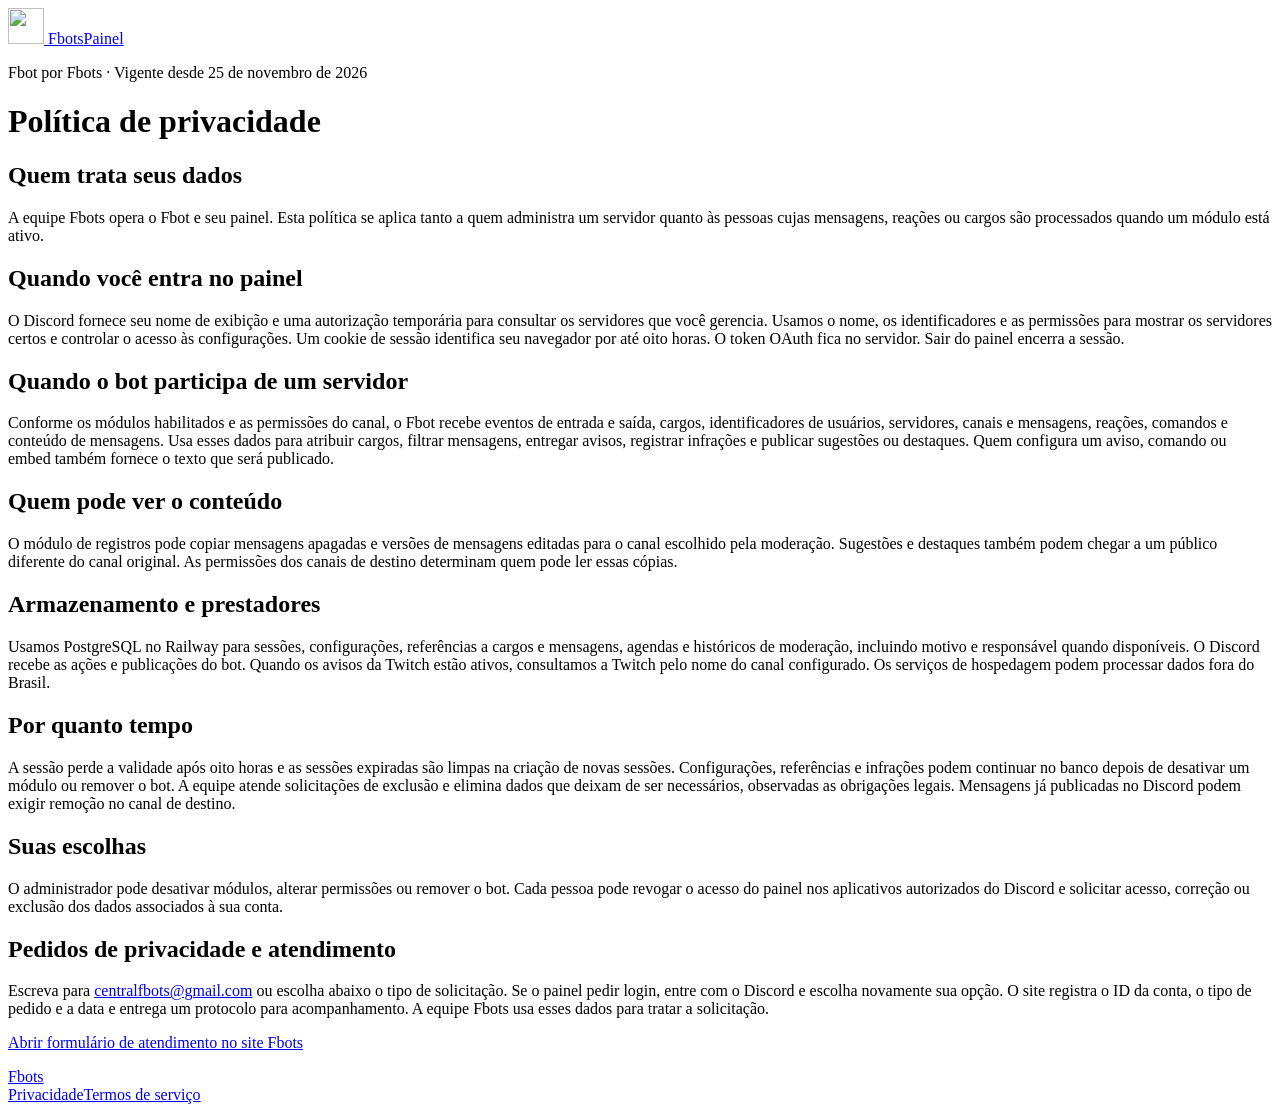
==== fbot/privacidade.html @ d5cf9d6d "Publica os termos e a política de privacidade do Fbot" ====
<!doctype html><html lang="pt-BR"><head><meta charset="utf-8"><meta name="viewport" content="width=device-width, initial-scale=1"><title>Política de privacidade · Fbot por Fbots</title><link rel="stylesheet" href="https://noble-inspiration-production-57e2e6d3.up.railway.app/style.css"><link rel="icon" href="https://noble-inspiration-production-57e2e6d3.up.railway.app/fbot.png"></head><body><header class="top"><a class="brand" href="https://noble-inspiration-production-57e2e6d3.up.railway.app/"><img src="https://noble-inspiration-production-57e2e6d3.up.railway.app/fbot.png" alt="" width="36" height="36"> Fbots</a><a href="https://noble-inspiration-production-57e2e6d3.up.railway.app/dashboard">Painel</a></header><main class="legal"><p>Fbot por Fbots · Vigente desde 25 de novembro de 2026</p><h1>Política de privacidade</h1><section><h2>Quem trata seus dados</h2><p>A equipe Fbots opera o Fbot e seu painel. Esta política se aplica tanto a quem administra um servidor quanto às pessoas cujas mensagens, reações ou cargos são processados quando um módulo está ativo.</p></section>
<section><h2>Quando você entra no painel</h2><p>O Discord fornece seu nome de exibição e uma autorização temporária para consultar os servidores que você gerencia. Usamos o nome, os identificadores e as permissões para mostrar os servidores certos e controlar o acesso às configurações. Um cookie de sessão identifica seu navegador por até oito horas. O token OAuth fica no servidor. Sair do painel encerra a sessão.</p></section>
<section><h2>Quando o bot participa de um servidor</h2><p>Conforme os módulos habilitados e as permissões do canal, o Fbot recebe eventos de entrada e saída, cargos, identificadores de usuários, servidores, canais e mensagens, reações, comandos e conteúdo de mensagens. Usa esses dados para atribuir cargos, filtrar mensagens, entregar avisos, registrar infrações e publicar sugestões ou destaques. Quem configura um aviso, comando ou embed também fornece o texto que será publicado.</p></section>
<section><h2>Quem pode ver o conteúdo</h2><p>O módulo de registros pode copiar mensagens apagadas e versões de mensagens editadas para o canal escolhido pela moderação. Sugestões e destaques também podem chegar a um público diferente do canal original. As permissões dos canais de destino determinam quem pode ler essas cópias.</p></section>
<section><h2>Armazenamento e prestadores</h2><p>Usamos PostgreSQL no Railway para sessões, configurações, referências a cargos e mensagens, agendas e históricos de moderação, incluindo motivo e responsável quando disponíveis. O Discord recebe as ações e publicações do bot. Quando os avisos da Twitch estão ativos, consultamos a Twitch pelo nome do canal configurado. Os serviços de hospedagem podem processar dados fora do Brasil.</p></section>
<section><h2>Por quanto tempo</h2><p>A sessão perde a validade após oito horas e as sessões expiradas são limpas na criação de novas sessões. Configurações, referências e infrações podem continuar no banco depois de desativar um módulo ou remover o bot. A equipe atende solicitações de exclusão e elimina dados que deixam de ser necessários, observadas as obrigações legais. Mensagens já publicadas no Discord podem exigir remoção no canal de destino.</p></section>
<section><h2>Suas escolhas</h2><p>O administrador pode desativar módulos, alterar permissões ou remover o bot. Cada pessoa pode revogar o acesso do painel nos aplicativos autorizados do Discord e solicitar acesso, correção ou exclusão dos dados associados à sua conta.</p></section>
<section><h2><span id="pedidos">Pedidos de privacidade e atendimento</span></h2><p>Escreva para <a href="mailto:centralfbots@gmail.com">centralfbots@gmail.com</a> ou escolha abaixo o tipo de solicitação. Se o painel pedir login, entre com o Discord e escolha novamente sua opção. O site registra o ID da conta, o tipo de pedido e a data e entrega um protocolo para acompanhamento. A equipe Fbots usa esses dados para tratar a solicitação.</p><p><a href="https://noble-inspiration-production-57e2e6d3.up.railway.app/privacidade#pedidos">Abrir formulário de atendimento no site Fbots</a></p></section></main><footer><a href="https://noble-inspiration-production-57e2e6d3.up.railway.app/">Fbots</a><nav aria-label="Informações legais"><a href="https://noble-inspiration-production-57e2e6d3.up.railway.app/privacidade">Privacidade</a><a href="https://noble-inspiration-production-57e2e6d3.up.railway.app/termos">Termos de serviço</a></nav></footer></body></html>
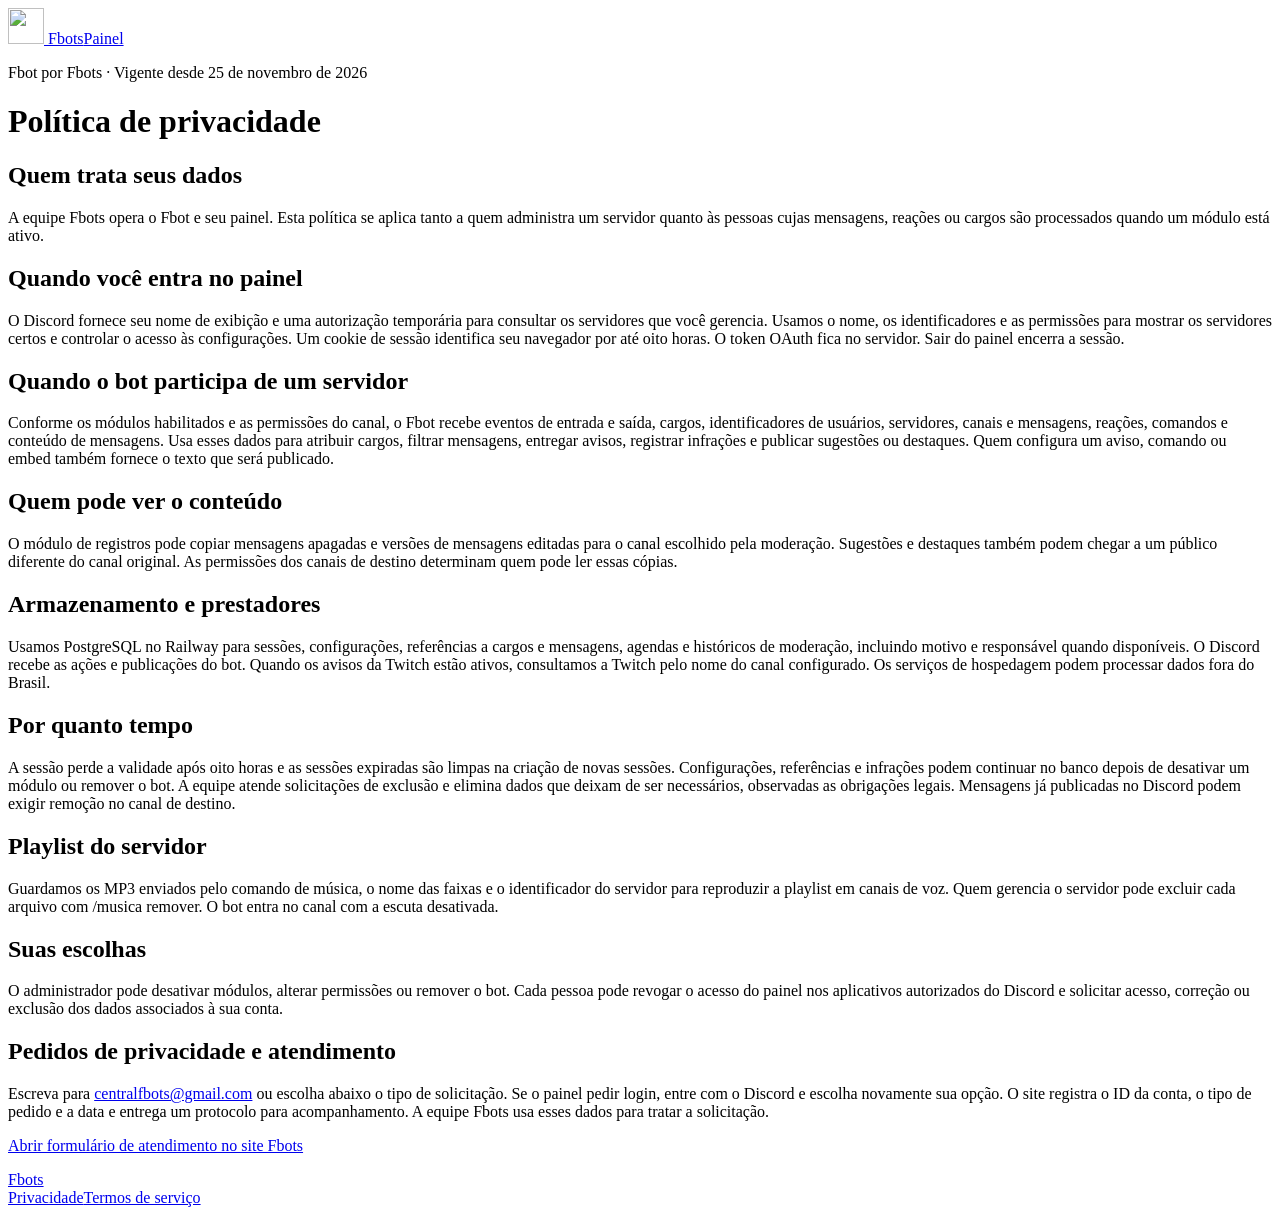
==== commit a93cd2fd: "Atualiza links do Fbot e descreve o armazenamento de playlists" ====
--- a/fbot/privacidade.html
+++ b/fbot/privacidade.html
@@ -1,8 +1,8 @@
-<!doctype html><html lang="pt-BR"><head><meta charset="utf-8"><meta name="viewport" content="width=device-width, initial-scale=1"><title>Política de privacidade · Fbot por Fbots</title><link rel="stylesheet" href="https://noble-inspiration-production-57e2e6d3.up.railway.app/style.css"><link rel="icon" href="https://noble-inspiration-production-57e2e6d3.up.railway.app/fbot.png"></head><body><header class="top"><a class="brand" href="https://noble-inspiration-production-57e2e6d3.up.railway.app/"><img src="https://noble-inspiration-production-57e2e6d3.up.railway.app/fbot.png" alt="" width="36" height="36"> Fbots</a><a href="https://noble-inspiration-production-57e2e6d3.up.railway.app/dashboard">Painel</a></header><main class="legal"><p>Fbot por Fbots · Vigente desde 25 de novembro de 2026</p><h1>Política de privacidade</h1><section><h2>Quem trata seus dados</h2><p>A equipe Fbots opera o Fbot e seu painel. Esta política se aplica tanto a quem administra um servidor quanto às pessoas cujas mensagens, reações ou cargos são processados quando um módulo está ativo.</p></section>
+<!doctype html><html lang="pt-BR"><head><meta charset="utf-8"><meta name="viewport" content="width=device-width, initial-scale=1"><title>Política de privacidade · Fbot por Fbots</title><link rel="stylesheet" href="https://fbot.up.railway.app/style.css"><link rel="icon" href="https://fbot.up.railway.app/fbot.png"></head><body><header class="top"><a class="brand" href="https://fbot.up.railway.app/"><img src="https://fbot.up.railway.app/fbot.png" alt="" width="36" height="36"> Fbots</a><a href="https://fbot.up.railway.app/dashboard">Painel</a></header><main class="legal"><p>Fbot por Fbots · Vigente desde 25 de novembro de 2026</p><h1>Política de privacidade</h1><section><h2>Quem trata seus dados</h2><p>A equipe Fbots opera o Fbot e seu painel. Esta política se aplica tanto a quem administra um servidor quanto às pessoas cujas mensagens, reações ou cargos são processados quando um módulo está ativo.</p></section>
 <section><h2>Quando você entra no painel</h2><p>O Discord fornece seu nome de exibição e uma autorização temporária para consultar os servidores que você gerencia. Usamos o nome, os identificadores e as permissões para mostrar os servidores certos e controlar o acesso às configurações. Um cookie de sessão identifica seu navegador por até oito horas. O token OAuth fica no servidor. Sair do painel encerra a sessão.</p></section>
 <section><h2>Quando o bot participa de um servidor</h2><p>Conforme os módulos habilitados e as permissões do canal, o Fbot recebe eventos de entrada e saída, cargos, identificadores de usuários, servidores, canais e mensagens, reações, comandos e conteúdo de mensagens. Usa esses dados para atribuir cargos, filtrar mensagens, entregar avisos, registrar infrações e publicar sugestões ou destaques. Quem configura um aviso, comando ou embed também fornece o texto que será publicado.</p></section>
 <section><h2>Quem pode ver o conteúdo</h2><p>O módulo de registros pode copiar mensagens apagadas e versões de mensagens editadas para o canal escolhido pela moderação. Sugestões e destaques também podem chegar a um público diferente do canal original. As permissões dos canais de destino determinam quem pode ler essas cópias.</p></section>
 <section><h2>Armazenamento e prestadores</h2><p>Usamos PostgreSQL no Railway para sessões, configurações, referências a cargos e mensagens, agendas e históricos de moderação, incluindo motivo e responsável quando disponíveis. O Discord recebe as ações e publicações do bot. Quando os avisos da Twitch estão ativos, consultamos a Twitch pelo nome do canal configurado. Os serviços de hospedagem podem processar dados fora do Brasil.</p></section>
 <section><h2>Por quanto tempo</h2><p>A sessão perde a validade após oito horas e as sessões expiradas são limpas na criação de novas sessões. Configurações, referências e infrações podem continuar no banco depois de desativar um módulo ou remover o bot. A equipe atende solicitações de exclusão e elimina dados que deixam de ser necessários, observadas as obrigações legais. Mensagens já publicadas no Discord podem exigir remoção no canal de destino.</p></section>
-<section><h2>Suas escolhas</h2><p>O administrador pode desativar módulos, alterar permissões ou remover o bot. Cada pessoa pode revogar o acesso do painel nos aplicativos autorizados do Discord e solicitar acesso, correção ou exclusão dos dados associados à sua conta.</p></section>
-<section><h2><span id="pedidos">Pedidos de privacidade e atendimento</span></h2><p>Escreva para <a href="mailto:centralfbots@gmail.com">centralfbots@gmail.com</a> ou escolha abaixo o tipo de solicitação. Se o painel pedir login, entre com o Discord e escolha novamente sua opção. O site registra o ID da conta, o tipo de pedido e a data e entrega um protocolo para acompanhamento. A equipe Fbots usa esses dados para tratar a solicitação.</p><p><a href="https://noble-inspiration-production-57e2e6d3.up.railway.app/privacidade#pedidos">Abrir formulário de atendimento no site Fbots</a></p></section></main><footer><a href="https://noble-inspiration-production-57e2e6d3.up.railway.app/">Fbots</a><nav aria-label="Informações legais"><a href="https://noble-inspiration-production-57e2e6d3.up.railway.app/privacidade">Privacidade</a><a href="https://noble-inspiration-production-57e2e6d3.up.railway.app/termos">Termos de serviço</a></nav></footer></body></html>+<section><h2>Playlist do servidor</h2><p>Guardamos os MP3 enviados pelo comando de música, o nome das faixas e o identificador do servidor para reproduzir a playlist em canais de voz. Quem gerencia o servidor pode excluir cada arquivo com /musica remover. O bot entra no canal com a escuta desativada.</p></section><section><h2>Suas escolhas</h2><p>O administrador pode desativar módulos, alterar permissões ou remover o bot. Cada pessoa pode revogar o acesso do painel nos aplicativos autorizados do Discord e solicitar acesso, correção ou exclusão dos dados associados à sua conta.</p></section>
+<section><h2><span id="pedidos">Pedidos de privacidade e atendimento</span></h2><p>Escreva para <a href="mailto:centralfbots@gmail.com">centralfbots@gmail.com</a> ou escolha abaixo o tipo de solicitação. Se o painel pedir login, entre com o Discord e escolha novamente sua opção. O site registra o ID da conta, o tipo de pedido e a data e entrega um protocolo para acompanhamento. A equipe Fbots usa esses dados para tratar a solicitação.</p><p><a href="https://fbot.up.railway.app/privacidade#pedidos">Abrir formulário de atendimento no site Fbots</a></p></section></main><footer><a href="https://fbot.up.railway.app/">Fbots</a><nav aria-label="Informações legais"><a href="https://fbot.up.railway.app/privacidade">Privacidade</a><a href="https://fbot.up.railway.app/termos">Termos de serviço</a></nav></footer></body></html>
